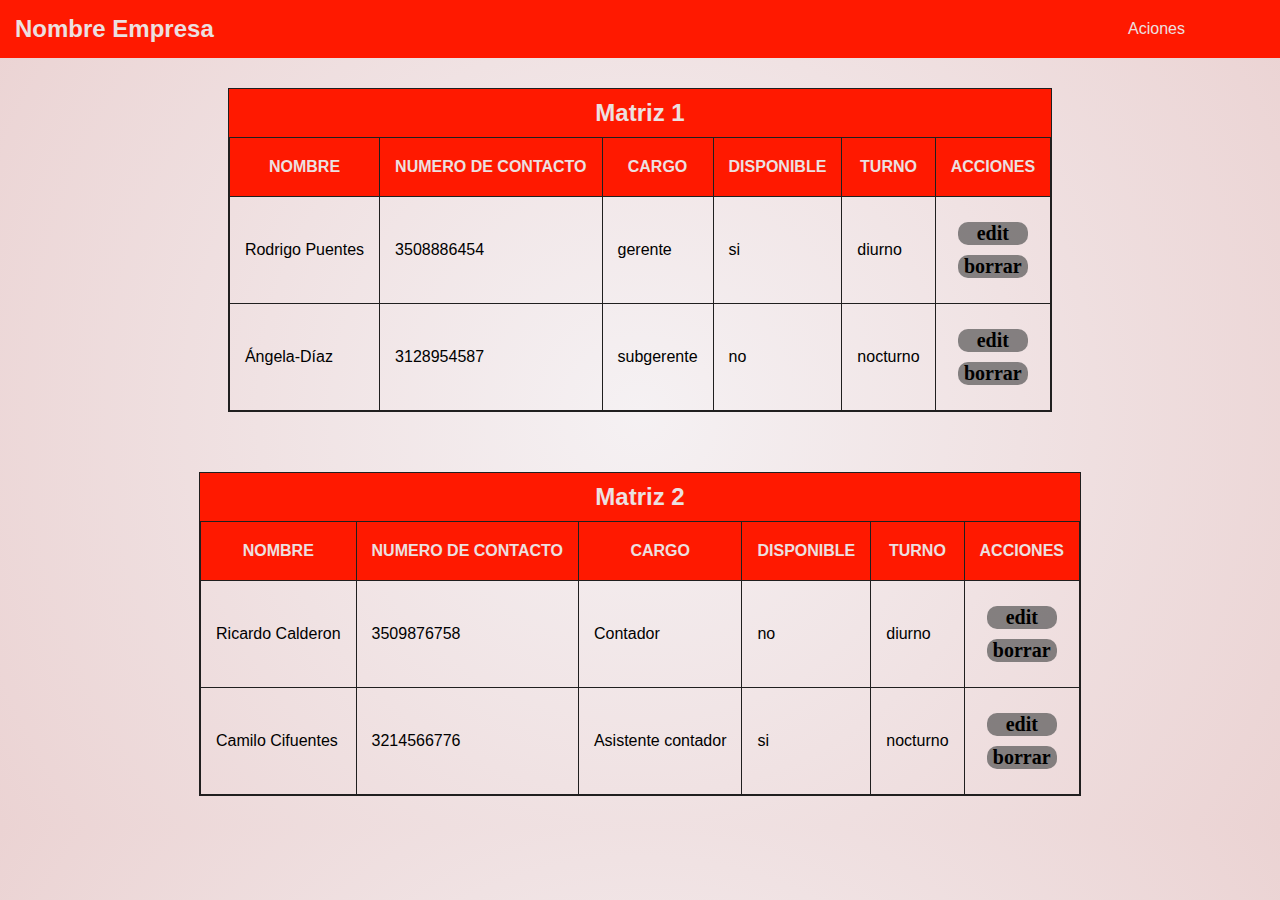
==== panelAmin.html @ 50b02137 "se agrego el menu desplegable en el panel administrador" ====
<!DOCTYPE html>
<html lang="es">
<head>
    <meta charset="UTF-8">
    <meta http-equiv="X-UA-Compatible" content="IE=edge">
    <meta name="viewport" content="width=device-width, initial-scale=1.0">
    <link rel="stylesheet" href="./estilos.css">
    <title>Administrar</title>
</head>
<body>
    <nav>
        <h2>Nombre Empresa</h2>
        <ul class="menu_acciones">
            <li>
                <a href="#">Aciones</a>
                <ul class="menu_desplegable">
                    <li><a href="#">Agregar Nueva Matriz</a></li>
                    <li><a href="#">Eliminar Matriz</a></li>
                    <li><a href="#">Editar Matriz</a></li>
                    <li><a href="./index.html">Salir</a></li>
                </ul>
            </li>
        </ul>
        
    </nav>
    <main class="contenedor_tablas">
        <div class="matriz">
            <h2>Matriz 1</h2>
            <table>
                <thead>
                    <tr>
                        <th>Nombre</th>
                        <th>Numero de contacto</th>
                        <th>Cargo</th>
                        <th>Disponible</th>
                        <th>Turno</th>
                        <th>acciones</th>
                    </tr> 
                </thead>
                <tbody>
                    <tr>
                        <td>Rodrigo Puentes</td>
                        <td>3508886454</td>
                        <td>gerente</td>
                        <td>si</td>
                        <td>diurno</td>
                        <td>
                            <button class="btnTable">edit</button>
                            <button class="btnTable">borrar</button>
                        </td>
                    </tr>
                    <tr>
                        <td>Ángela-Díaz</td>
                        <td>3128954587</td>
                        <td>subgerente</td>
                        <td>no</td>
                        <td>nocturno</td>
                        <td>
                            <button class="btnTable">edit</button>
                            <button class="btnTable">borrar</button>
                        </td>
                    </tr>
                </tbody>
            </table>
        </div>
        <div class="matriz">
            <h2>Matriz 2</h2>
            <table>
                <thead>
                    <tr>
                        <th>Nombre</th>
                        <th>Numero de contacto</th>
                        <th>Cargo</th>
                        <th>Disponible</th>
                        <th>Turno</th>
                        <th>acciones</th>
                    </tr> 
                </thead>
                <tbody>
                    <tr>
                        <td>Ricardo Calderon</td>
                        <td>3509876758</td>
                        <td>Contador</td>
                        <td>no</td>
                        <td>diurno</td>
                        <td>
                            <button class="btnTable">edit</button>
                            <button class="btnTable">borrar</button>
                        </td>
                    </tr>
                    <tr>
                        <td>Camilo Cifuentes</td>
                        <td>3214566776</td>
                        <td>Asistente contador</td>
                        <td>si</td>
                        <td>nocturno</td>
                        <td>
                            <button class="btnTable">edit</button>
                            <button class="btnTable">borrar</button>
                        </td>
                    </tr>
                </tbody>
            </table>
        </div>
        
        
    </main>
</body> 
</html>
---- estilos.css ----
*,
::before,
::after {
    margin: 0;
    padding: 0;
    box-sizing: border-box;
}

body {
    font-family: 'DM Sans', sans-serif;
    font-family: 'Inter', sans-serif;
    font-family: 'Roboto', sans-serif;
    font-family: 'Rubik', sans-serif;
    background: rgb(245,241,243);
    background: radial-gradient(circle, rgba(245,241,243,1) 0%, rgba(235,211,211,1) 100%);
    
}
.contenedor_formulario {
    margin: 0 auto;
    height: 100vh;
    display: flex;
    justify-content: center;
    align-items: center;
}
h1 {
    text-align: center;
    font-weight: 700;
    color:rgb(236, 224, 224);
}
form {
    margin: 40px;
    width: 500px;
    background-color:#ff1900;
    padding: 40px 20px;
    -webkit-box-shadow: -5px 6px 21px 0px rgba(230,87,116,1);
    -moz-box-shadow: -5px 6px 21px 0px rgba(230,87,116,1);
    box-shadow: -5px 6px 21px 0px rgba(230,87,116,1);
    border-radius: 15px;
    -webkit-border-radius: 15px;
    -moz-border-radius: 15px;
    -ms-border-radius: 15px;
    -o-border-radius: 15px;
}
.form {
    width: 100%;
    margin: auto;
    padding: 30px;
}

form .grupo {
    position: relative;
    margin: 45px;
}
select {
    width: 60%;
    height: auto;
    border-radius: 10px;
    -webkit-border-radius: 10px;
    -moz-border-radius: 10px;
    -ms-border-radius: 10px;
    -o-border-radius: 10px;
    background: white;
    color: black;
    font-size: 18px;
    padding: 10px 10px 10px 5px;
    display: block;
    width: 100%;
    border: none;
    border-bottom: 1px solid black;
}
input {
    background: white;
    font-size: 18px;
    padding: 10px 10px 10px 5px;
    display: block;
    width: 100%;
    border: none;
    border-bottom: 1px solid black;
    border-radius: 10px;
    -webkit-border-radius: 10px;
    -moz-border-radius: 10px;
    -ms-border-radius: 10px;
    -o-border-radius: 10px;
}
input:focus{
    outline: none;
    color:rgb(26, 24, 24)
} 
label {
    color: rgb(236, 224, 224);
    pointer-events: none;
}
.barra {
    position: relative;
    display: block;
    width: 100%;
}
.barra::before {
    content: "";
    height: 2px;
    width: 0%;
    bottom: 0;
    position: absolute;
    background: linear-gradient(to right, #1a1616, #5e0303);
    transition: 0.3s ease width;
    -webkit-transition: 0.3s ease width;
    -moz-transition: 0.3s ease width;
    -ms-transition: 0.3s ease width;
    -o-transition: 0.3s ease width;
    left: 0;
}
input:focus~.barra::before {
    width: 100%;
}
button {
    font-family: 'Roboto';
    border: none;
    display: block;
    width: 40%;
    margin: 10px auto;
    height: 35px;
    cursor: pointer;
    font-size: 20px;
    font-weight: bold;
    color: black;
}
button:hover {
    
    font-weight: bold;
    color: rgb(243, 13, 13);
}
.contenedor_tablas {
    margin: 0 auto;
    display: flex;
    flex-direction: column;
    justify-content: center;
    align-items: center;
} 
.matriz {
    margin: 30px auto;
    height: auto;
    border: 1px solid rgb(32, 31, 31)
}
.matriz h2 {
    display: flex;
    justify-content: center;
    background:#ff1900; 
    color:rgb(236, 224, 224);
    padding: 10px;
}
table {
    font-size: 16px;
    table-layout: fixed;
    border-collapse: collapse;
}
thead {
    background:#ff1900; 
    border: 1px solid rgb(32, 31, 31);
}
th {
    color:rgb(236, 224, 224);
    padding: 20px 15px;
    font-weight: bold;
    text-transform: uppercase;
    border: 1px solid rgb(32, 31, 31);
}
td {
    padding: 15px;
    border: 1px solid rgb(32, 31, 31);
}
tbody tr:hover {
    background: rgb(240, 65, 65, 0.5);;
}
.btnTable {
    
    background-color: rgba(84, 85, 85, 0.699);
    width: 70px;
    height: auto;
    border-radius: 10px;
}
nav {
    display: flex;
    justify-content: space-between;
    align-items: center;
    background:#ff1900; 
    padding: 15px;
} nav h2 {
    color:rgb(236, 224, 224);
}
nav a {
    text-decoration: none;
    font-size: bold;
    margin-right: 80px;
}
.menu_acciones {
    list-style: none;
    position: relative;
    
}
.menu_acciones > li > a {
    color:rgb(236, 224, 224);
}
.menu_desplegable {
    position: absolute;
    right: 10px;
    list-style: none;
    position: absolute;
    display: none;
    width: 200px;
    background-color:rgb(252, 30, 30, .8) ;
}
.menu_desplegable > li > a {
    display: block;
    width: 100%;
    padding: 15px 20px;
    color: rgb(236, 224, 224);
    text-decoration: none;
}

.menu_acciones li:hover .menu_desplegable {
    display: block;
}
.menu_desplegable li:hover {
    background-color: rgb(17, 17, 17, 0.5);;
}
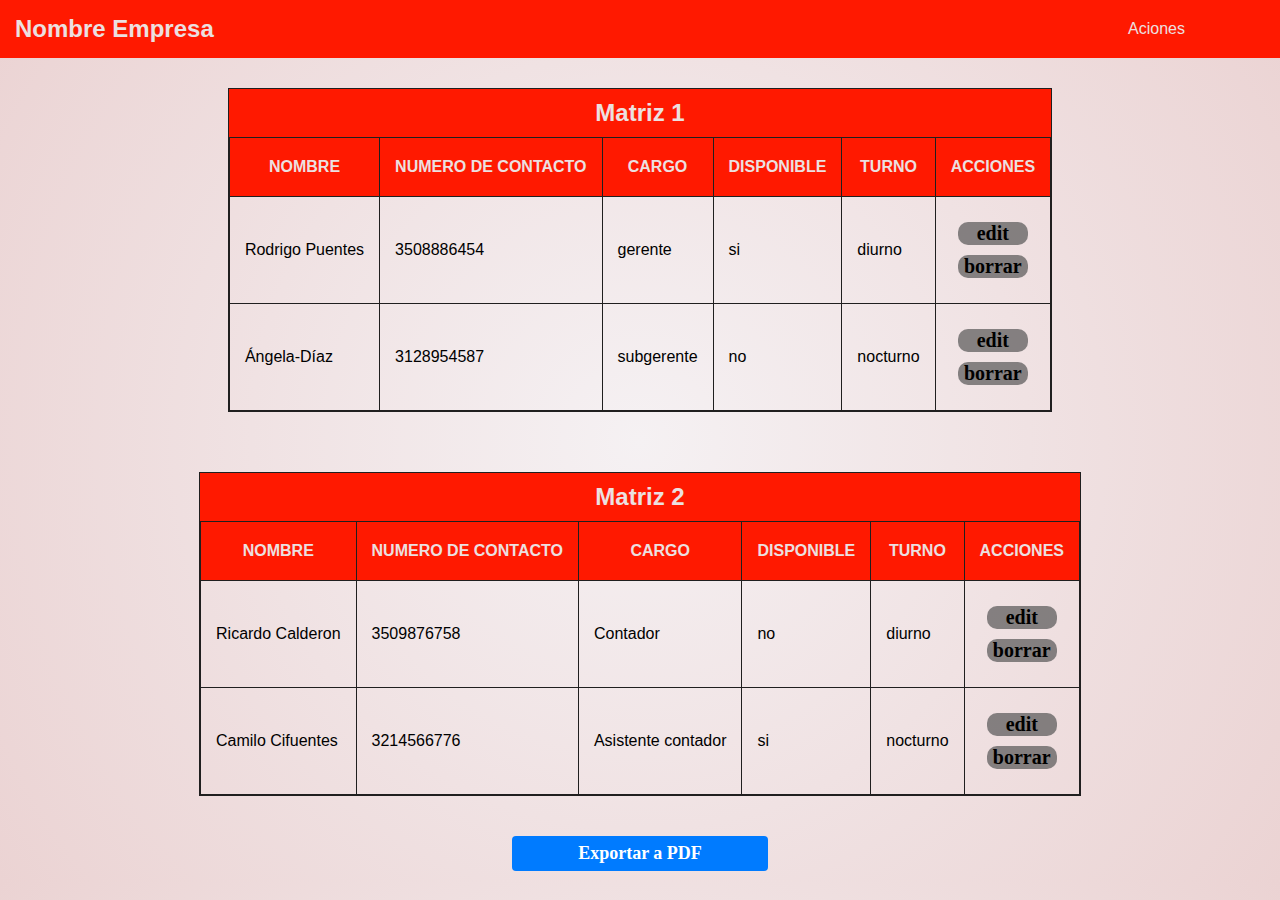
==== commit 1608c79c: "se agrego el boton de exportar pdf" ====
--- a/panelAmin.html
+++ b/panelAmin.html
@@ -105,5 +105,6 @@
         
         
     </main>
+    <button id="export-btn">Exportar a PDF</button>
 </body> 
 </html>--- a/estilos.css
+++ b/estilos.css
@@ -223,3 +223,29 @@
 .menu_desplegable li:hover {
     background-color: rgb(17, 17, 17, 0.5);;
 }
+#export-btn {
+    display: flex;
+    justify-content: center;
+    align-items: center;
+    margin: 10px auto;
+    width: 20%;
+    padding: 12px 24px;
+    font-size: 18px;
+    font-weight: bold;
+    text-align: center;
+    text-decoration: none;
+    background-color: #007bff;
+    color: #fff;
+    border-radius: 4px;
+    border: none;
+    cursor: pointer;
+    transition: all 0.2s ease-in-out;
+  }
+  
+  #export-btn:hover {
+    background-color: #0069d9;
+  }
+  
+  #export-btn:active {
+    background-color: #005cbf;
+  }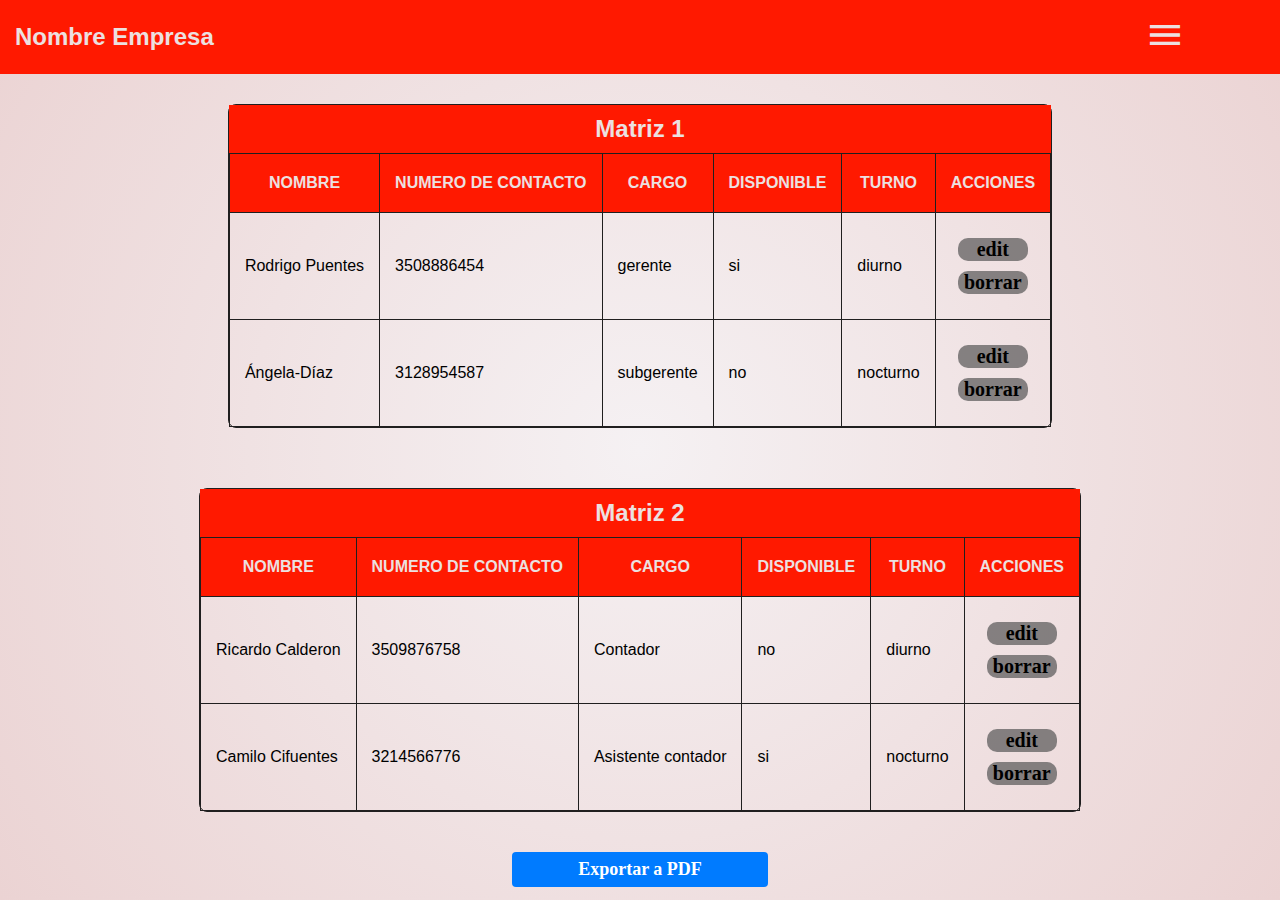
==== commit 2f547d18: "cambio en el evento al ingresar, se muestra el panel seleccionado" ====
--- a/panelAmin.html
+++ b/panelAmin.html
@@ -4,15 +4,16 @@
     <meta charset="UTF-8">
     <meta http-equiv="X-UA-Compatible" content="IE=edge">
     <meta name="viewport" content="width=device-width, initial-scale=1.0">
+    <link href="https://fonts.googleapis.com/icon?family=Material+Icons" rel="stylesheet">
     <link rel="stylesheet" href="./estilos.css">
     <title>Administrar</title>
 </head>
 <body>
     <nav>
-        <h2>Nombre Empresa</h2>
+        <h2 id="titulo" >Nombre Empresa</h2>
         <ul class="menu_acciones">
             <li>
-                <a href="#">Aciones</a>
+                <i class="material-icons">menu</i>
                 <ul class="menu_desplegable">
                     <li><a href="#">Agregar Nueva Matriz</a></li>
                     <li><a href="#">Eliminar Matriz</a></li>
@@ -106,5 +107,6 @@
         
     </main>
     <button id="export-btn">Exportar a PDF</button>
+    <script src="./db.js"></script>
 </body> 
 </html>--- a/estilos.css
+++ b/estilos.css
@@ -61,6 +61,8 @@
     -o-border-radius: 10px;
     background: white;
     color: black;
+    font-family:'DM Sans', sans-serif ;
+    font-weight: 400;
     font-size: 18px;
     padding: 10px 10px 10px 5px;
     display: block;
@@ -139,7 +141,8 @@
 .matriz {
     margin: 30px auto;
     height: auto;
-    border: 1px solid rgb(32, 31, 31)
+    border: 1px solid rgb(32, 31, 31);
+    border-radius: 8px;
 }
 .matriz h2 {
     display: flex;
@@ -187,10 +190,11 @@
 } nav h2 {
     color:rgb(236, 224, 224);
 }
-nav a {
-    text-decoration: none;
-    font-size: bold;
+nav .material-icons {
+    color:rgb(236, 224, 224);
+    font-size: 40px;
     margin-right: 80px;
+    width: 40px;
 }
 .menu_acciones {
     list-style: none;
